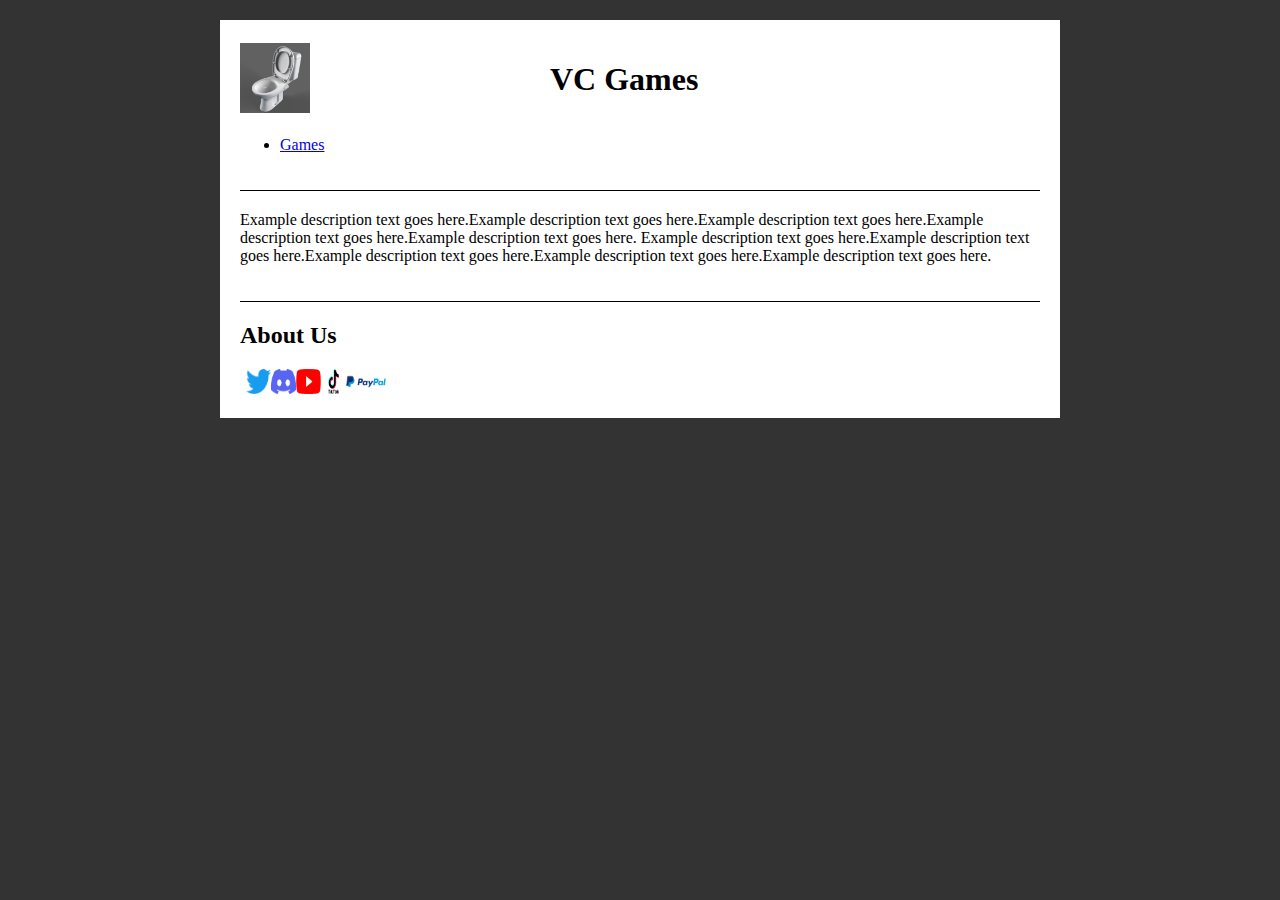
==== index.html @ bbe8e4ba "Update index.html" ====
<!DOCTYPE html>
<html>
<head>
  <link rel="stylesheet" href="styles.css">
</head>
<body>
  <div class="blank-page"></div>

  <div class="container">
    <header>
      <div class="container-header">
        <div class="logo">
          <img src="Assets/wc.jpg" alt="Logo">
        </div>
        <div class="title">
          <h1>VC Games</h1>
        </div>
      </div>
    </header>
    <ul>
      <li><a href="games.html">Games</a></li>
      <!-- Add more navigation links as needed -->
    </ul>
    <div class="description">
      <hr>
      <p>Example description text goes here.Example description text goes here.Example description text goes here.Example description text goes here.Example description text goes here.
         Example description text goes here.Example description text goes here.Example description text goes here.Example description text goes here.Example description text goes here.</p>
    </div>

    <div class="about-us">
      <hr>
      <h2>About Us</h2>
      <div class="social-icons">
        <a href="https://twitter.com/"><img src="Assets/twitterLogo.png" alt="Twitter" width="25" height="25" margin-right="6"></a>
        <a href="https://discord.gg/"><img src="Assets/discordLogo.png" alt="Discord" width="25" height="25" margin-right="6"></a>
        <a href="https://youtube.com/"><img src="Assets/youtubeLogo.png" alt="Youtube" width="25" height="25" margin-right="6"></a>
        <a href="https://tiktok.com/"><img src="Assets/tiktokLogo.png" alt="Tiktok" width="25" height="25" margin-right="6"></a>
        <a href="https://paypal.com/"><img src="Assets/paypalLogo.png" alt="Paypal" width="40" height="25" margin-right="6"></a>
      </div>
    </div>
  </div>

  <script src="script.js"></script>
</body>
</html>
---- styles.css ----
body {
  background-color: #f7f7f7;
  margin: 0;
  padding: 0;
}

.blank-page {
  background-color: #333333;
  position: fixed;
  top: 0;
  left: 0;
  width: 100%;
  height: 100%;
  z-index: -1;
}

.container {
  display: flex;
  flex-direction: column;
  background-color: #fff;
  margin: 20px auto;
  max-width: 800px;
  padding: 20px;
}

.container-header {
  display: flex;
  flex-direction: row;
  align-items: center;
  background-color: #fff;
  max-width: 800px;
}

.section-title {
  text-align: center;
}

.game {
  margin-bottom: 20px;
  text-align: center;
}

.game-description {
  margin-bottom: 10px;
}

.game-images {
  display: flex;
  justify-content: center;
  align-items: center;
}

.game-images img {
  margin: 20px;
}
img {
  max-width: 220px;
  max-height: 220px;
}

hr {
  border: none;
  border-top: 1px solid black;
  margin: 20px 0;
}
.blank {
   width: 50px;
   height: 70px;
}
.logo {
  flex: 0 0 auto; /* Add this property */
  margin-right: 240px;
}

.logo img {
  width: 70px;
  height: 70px;
}

.title {
  text-align: center;
  
}

.social-icons {
  display: flex;
  align-items: center;
  margin-left: 6px;
}
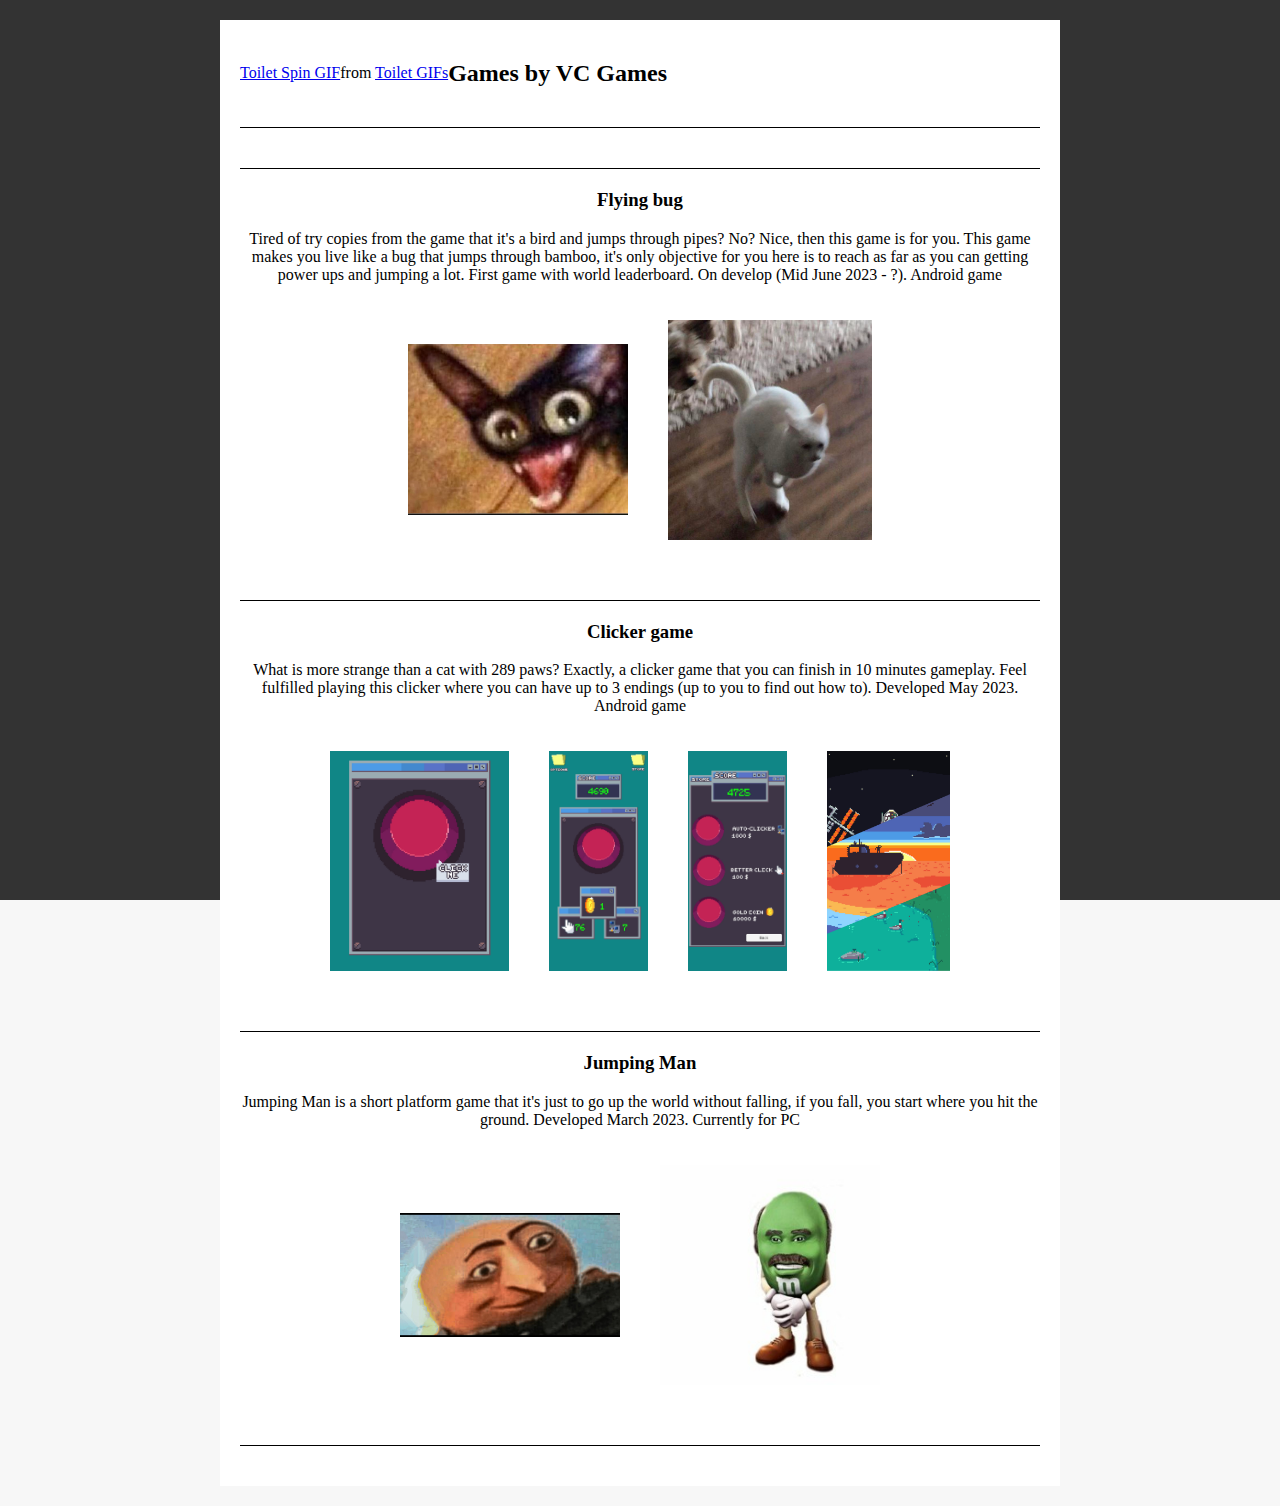
==== commit 05a42c2a: "Update index.html" ====
--- a/index.html
+++ b/index.html
@@ -5,41 +5,69 @@
 </head>
 <body>
   <div class="blank-page"></div>
+  <div class="container">
+    <div class="container-header">
+        <div class="tenor-gif-embed" data-postid="17583482" data-share-method="host" data-aspect-ratio="1" data-width="100%">
+        <a href="https://tenor.com/view/toilet-spin-toilet-bowl-spinning-gif-17583482">Toilet Spin GIF</a>from <a href="https://tenor.com/search/toilet-gifs">Toilet GIFs</a></div>
+        <script type="text/javascript" async src="https://tenor.com/embed.js"></script>
+      <div class="title">
+        <h2>Games by VC Games</h2><!-- class="section-title"-->
+      </div>
+    </div>
+    
+    <hr>
+    <div class="game">
+      <hr>
+      <h3>Flying bug</h3>
+      <div class="description">
+        <!-- Add game description here -->
+        <p>Tired of try copies from the game that it's a bird and jumps through pipes? No? Nice, then this game is for you. This game makes you live like a bug that jumps 
+          through bamboo, it's only objective for you here is to reach as far as you can getting power ups and jumping a lot. First game with world leaderboard.
+          On develop (Mid June 2023 - ?). Android game</p>
+      </div>
+      <div class="game-images">
+        <img src="Assets/game3_1.jpg">
+        <img src="Assets/game3_2.jpg">
+      </div>
+    </div>
+    
+  <div class="game">
+    <hr>
+    <h3>Clicker game</h3>
+    <div class="description">
+      <!-- Add game description here -->
+      <p>What is more strange than a cat with 289 paws? Exactly, a clicker game that you can finish in 10 minutes gameplay. Feel fulfilled playing this clicker where
+      you can have up to 3 endings (up to you to find out how to). 
+      Developed May 2023. Android game</p>
+    </div>
+    <div class="game-images">
 
-  <div class="container">
-    <header>
-      <div class="container-header">
-        <div class="logo">
-          <img src="Assets/wc.jpg" alt="Logo">
-        </div>
-        <div class="title">
-          <h1>VC Games</h1>
-        </div>
-      </div>
-    </header>
-    <ul>
-      <li><a href="games.html">Games</a></li>
-      <!-- Add more navigation links as needed -->
-    </ul>
+      <img src="Assets/clickGame1.jpg">
+      <img src="Assets/clickGame2.jpg">
+      <img src="Assets/clickGame3.jpg">
+      <img src="Assets/clickGame4.jpg">
+    </div>
+  </div>
+  <div class="game">
+    <hr>
+    <h3>Jumping Man</h3>
     <div class="description">
-      <hr>
-      <p>Example description text goes here.Example description text goes here.Example description text goes here.Example description text goes here.Example description text goes here.
-         Example description text goes here.Example description text goes here.Example description text goes here.Example description text goes here.Example description text goes here.</p>
+      <!-- Add game description here -->
+      
+      <p>Jumping Man is a short platform game that it's just to go up the world without falling, if you fall, you start where you hit the ground. 
+      Developed March 2023. Currently for PC</p>
+  
     </div>
-
-    <div class="about-us">
-      <hr>
-      <h2>About Us</h2>
-      <div class="social-icons">
-        <a href="https://twitter.com/"><img src="Assets/twitterLogo.png" alt="Twitter" width="25" height="25" margin-right="6"></a>
-        <a href="https://discord.gg/"><img src="Assets/discordLogo.png" alt="Discord" width="25" height="25" margin-right="6"></a>
-        <a href="https://youtube.com/"><img src="Assets/youtubeLogo.png" alt="Youtube" width="25" height="25" margin-right="6"></a>
-        <a href="https://tiktok.com/"><img src="Assets/tiktokLogo.png" alt="Tiktok" width="25" height="25" margin-right="6"></a>
-        <a href="https://paypal.com/"><img src="Assets/paypalLogo.png" alt="Paypal" width="40" height="25" margin-right="6"></a>
-      </div>
+    <div class="game-images">
+              <img src="Assets/game2_1.jpg">
+              <img src="Assets/game2_2.jpg">
     </div>
   </div>
 
-  <script src="script.js"></script>
+    
+    <hr>
+    <!-- Repeat the above structure for the remaining games -->
+    <!-- Add game 3, game 4, and game 5 here -->
+  </div>
 </body>
 </html>
--- a/styles.css
+++ b/styles.css
@@ -1,7 +1,10 @@
-body {
-  background-color: #f7f7f7;
-  margin: 0;
-  padding: 0;
+.about-us {
+  font-family: "Lucida Console";
+}
+
+.blank {
+  width: 50px;
+  height: 70px;
 }
 
 .blank-page {
@@ -12,6 +15,12 @@
   width: 100%;
   height: 100%;
   z-index: -1;
+}
+
+body {
+  background-color: #f7f7f7;
+  margin: 0;
+  padding: 0;
 }
 
 .container {
@@ -31,17 +40,15 @@
   max-width: 800px;
 }
 
-.section-title {
-  text-align: center;
+.description {
+  margin-bottom: 10px;
+  font-family: "Lucida Console";
 }
 
 .game {
   margin-bottom: 20px;
   text-align: center;
-}
-
-.game-description {
-  margin-bottom: 10px;
+  font-family: "Lucida Console";
 }
 
 .game-images {
@@ -53,20 +60,18 @@
 .game-images img {
   margin: 20px;
 }
-img {
-  max-width: 220px;
-  max-height: 220px;
-}
 
 hr {
   border: none;
   border-top: 1px solid black;
   margin: 20px 0;
 }
-.blank {
-   width: 50px;
-   height: 70px;
+
+img {
+  max-width: 220px;
+  max-height: 220px;
 }
+
 .logo {
   flex: 0 0 auto; /* Add this property */
   margin-right: 240px;
@@ -77,10 +82,11 @@
   height: 70px;
 }
 
-.title {
+.section-title {
   text-align: center;
-  
+  font-family: "Lucida Console";
 }
+
 
 .social-icons {
   display: flex;
@@ -88,3 +94,8 @@
   margin-left: 6px;
 }
 
+.title {
+  text-align: center;
+  font-family: "Lucida Console";
+  
+}
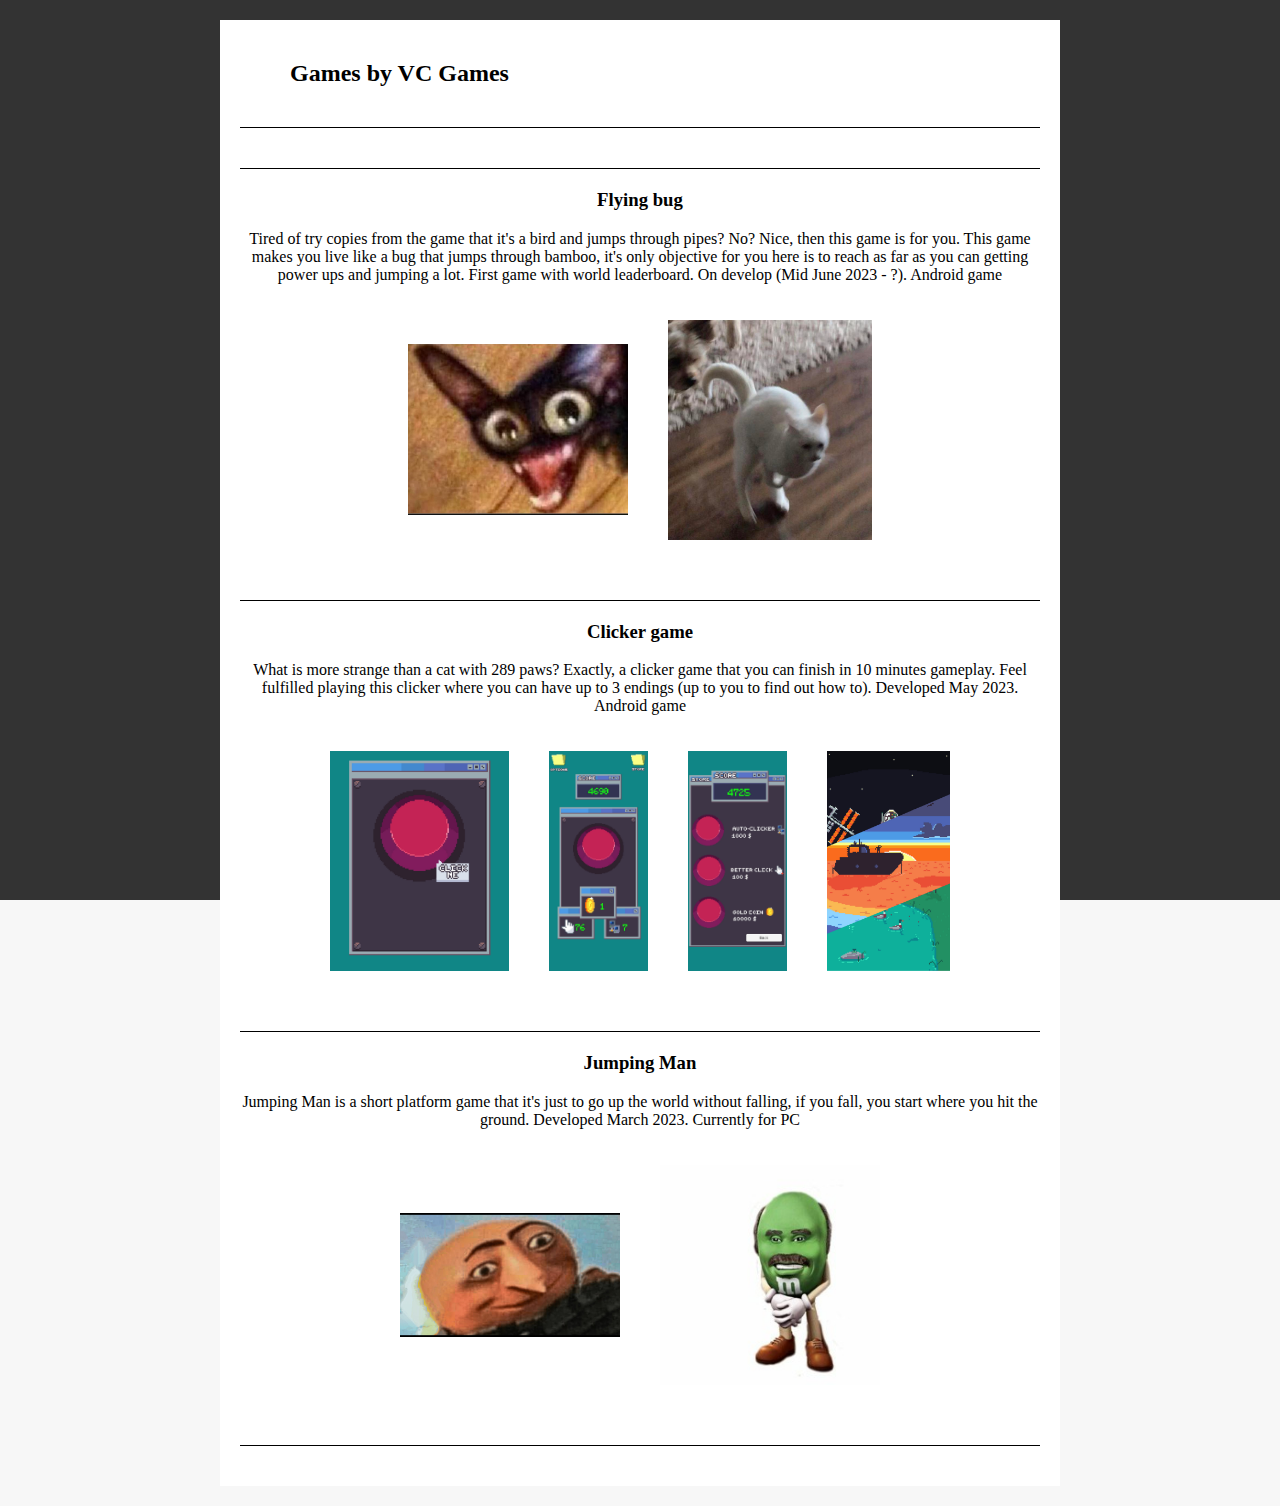
==== commit bbe8de55: "Update index.html" ====
--- a/index.html
+++ b/index.html
@@ -7,8 +7,9 @@
   <div class="blank-page"></div>
   <div class="container">
     <div class="container-header">
-        <div class="tenor-gif-embed" data-postid="17583482" data-share-method="host" data-aspect-ratio="1" data-width="100%">
-        <a href="https://tenor.com/view/toilet-spin-toilet-bowl-spinning-gif-17583482">Toilet Spin GIF</a>from <a href="https://tenor.com/search/toilet-gifs">Toilet GIFs</a></div>
+        <div class="tenor-gif-embed" data-postid="17583482" data-share-method="host" data-aspect-ratio="1" style="width: 50px; height: 50px;">
+            <a href="https://tenor.com/view/toilet-spin-toilet-bowl-spinning-gif-17583482"></a>
+        </div>
         <script type="text/javascript" async src="https://tenor.com/embed.js"></script>
       <div class="title">
         <h2>Games by VC Games</h2><!-- class="section-title"-->
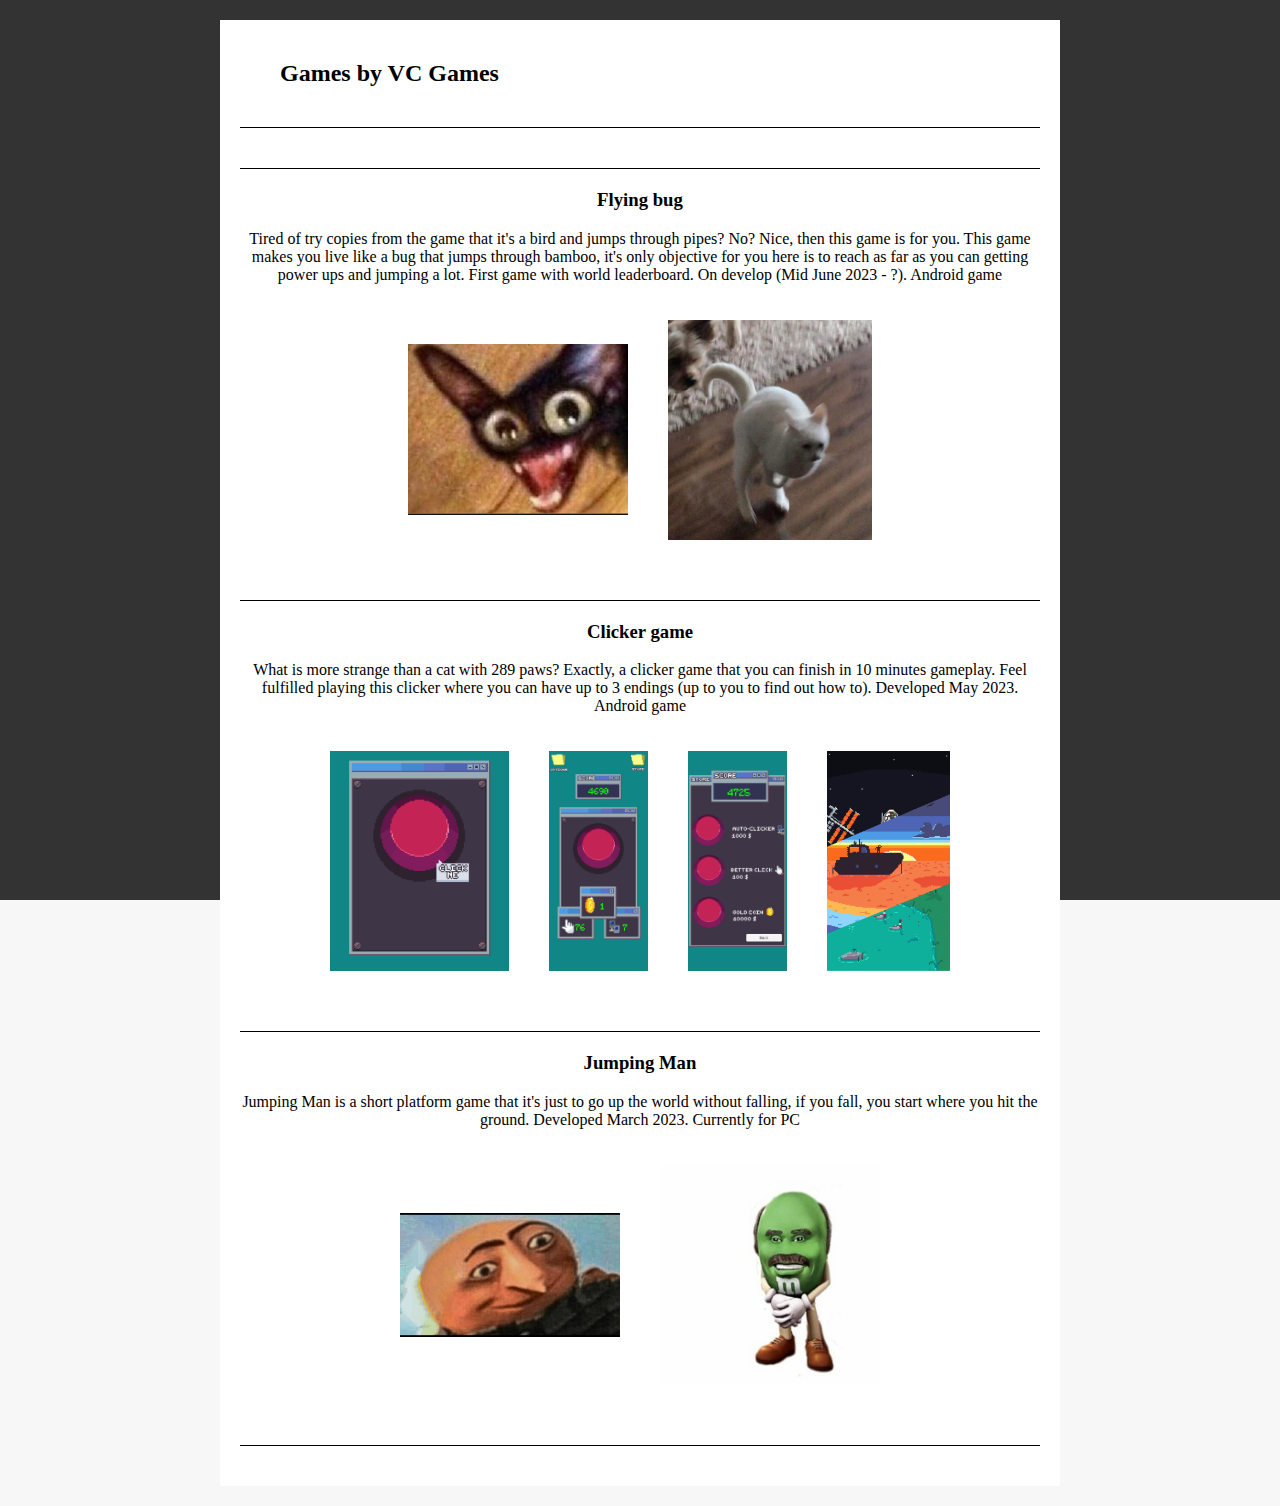
==== commit adaa0dda: "Update index.html" ====
--- a/index.html
+++ b/index.html
@@ -7,7 +7,7 @@
   <div class="blank-page"></div>
   <div class="container">
     <div class="container-header">
-        <div class="tenor-gif-embed" data-postid="17583482" data-share-method="host" data-aspect-ratio="1" style="width: 50px; height: 50px;">
+        <div style="width:5%;position:relative;">
             <a href="https://tenor.com/view/toilet-spin-toilet-bowl-spinning-gif-17583482"></a>
         </div>
         <script type="text/javascript" async src="https://tenor.com/embed.js"></script>
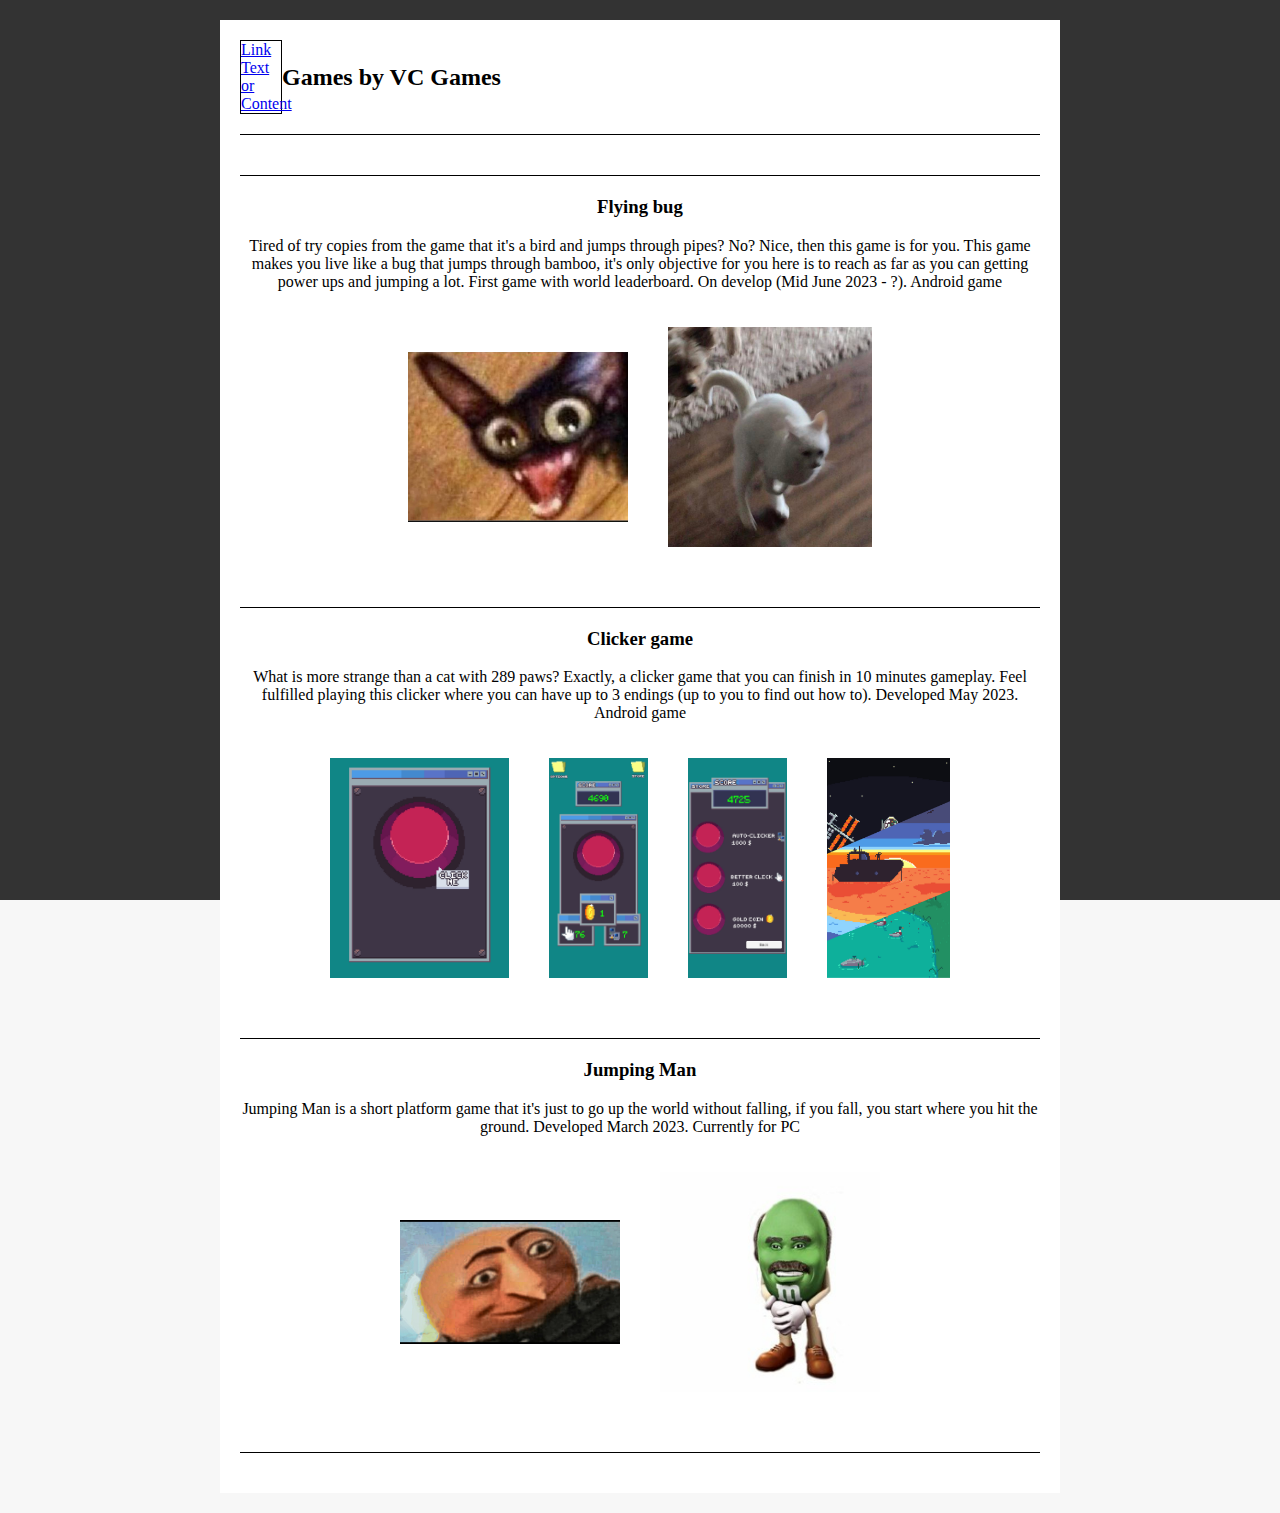
==== commit 6d2442b3: "Update index.html" ====
--- a/index.html
+++ b/index.html
@@ -7,8 +7,8 @@
   <div class="blank-page"></div>
   <div class="container">
     <div class="container-header">
-        <div style="width:5%;position:relative;">
-            <a href="https://tenor.com/view/toilet-spin-toilet-bowl-spinning-gif-17583482"></a>
+        <div style="width: 5%; position: relative; border: 1px solid black;">
+          <a href="https://tenor.com/view/toilet-spin-toilet-bowl-spinning-gif-17583482">Link Text or Content</a>
         </div>
         <script type="text/javascript" async src="https://tenor.com/embed.js"></script>
       <div class="title">
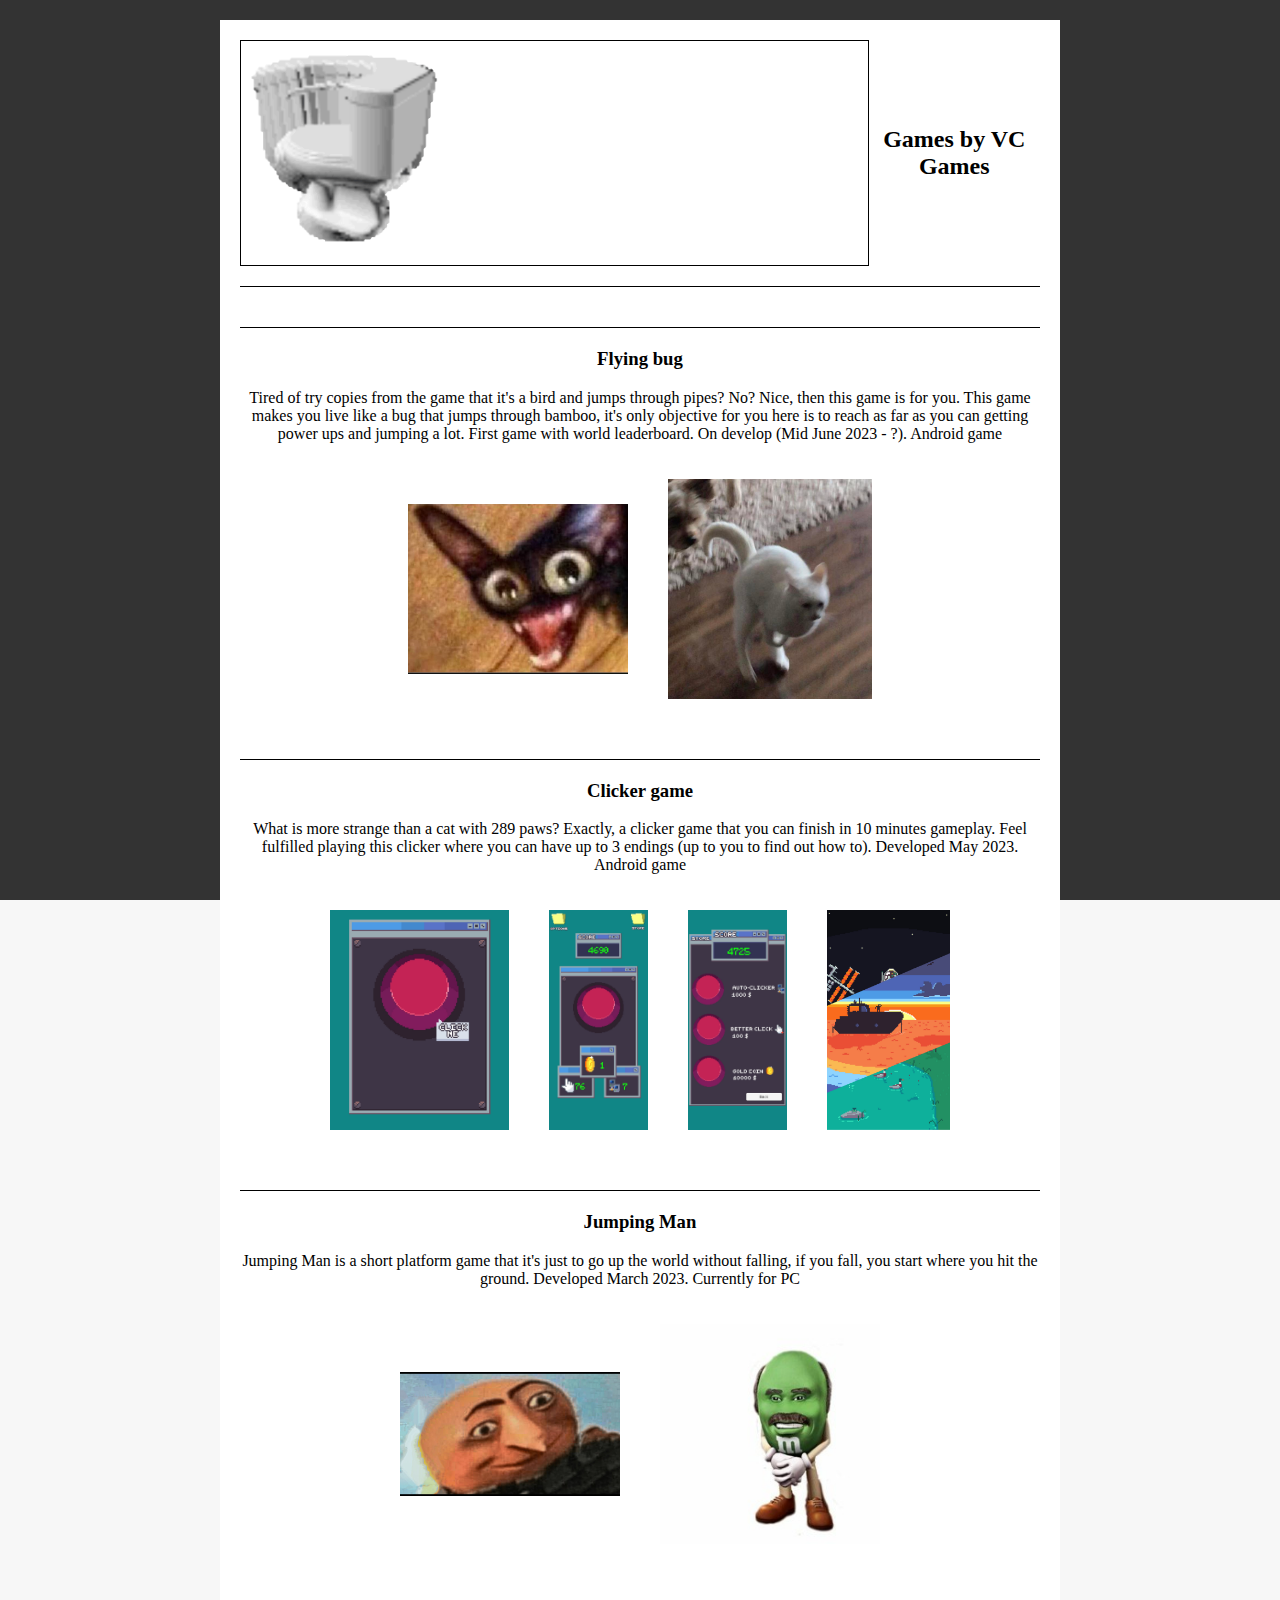
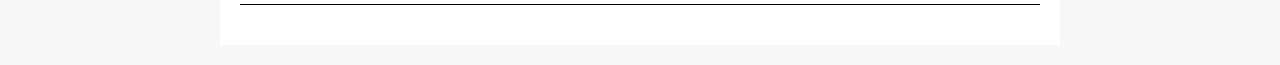
==== commit 2df36107: "Update index.html" ====
--- a/index.html
+++ b/index.html
@@ -7,8 +7,8 @@
   <div class="blank-page"></div>
   <div class="container">
     <div class="container-header">
-        <div style="width: 5%; position: relative; border: 1px solid black;">
-          <a href="https://tenor.com/view/toilet-spin-toilet-bowl-spinning-gif-17583482">Link Text or Content</a>
+        <div style="width: 100%; position: relative; border: 1px solid black;">
+          <img src="Assets/logoSpin.gif">
         </div>
         <script type="text/javascript" async src="https://tenor.com/embed.js"></script>
       <div class="title">
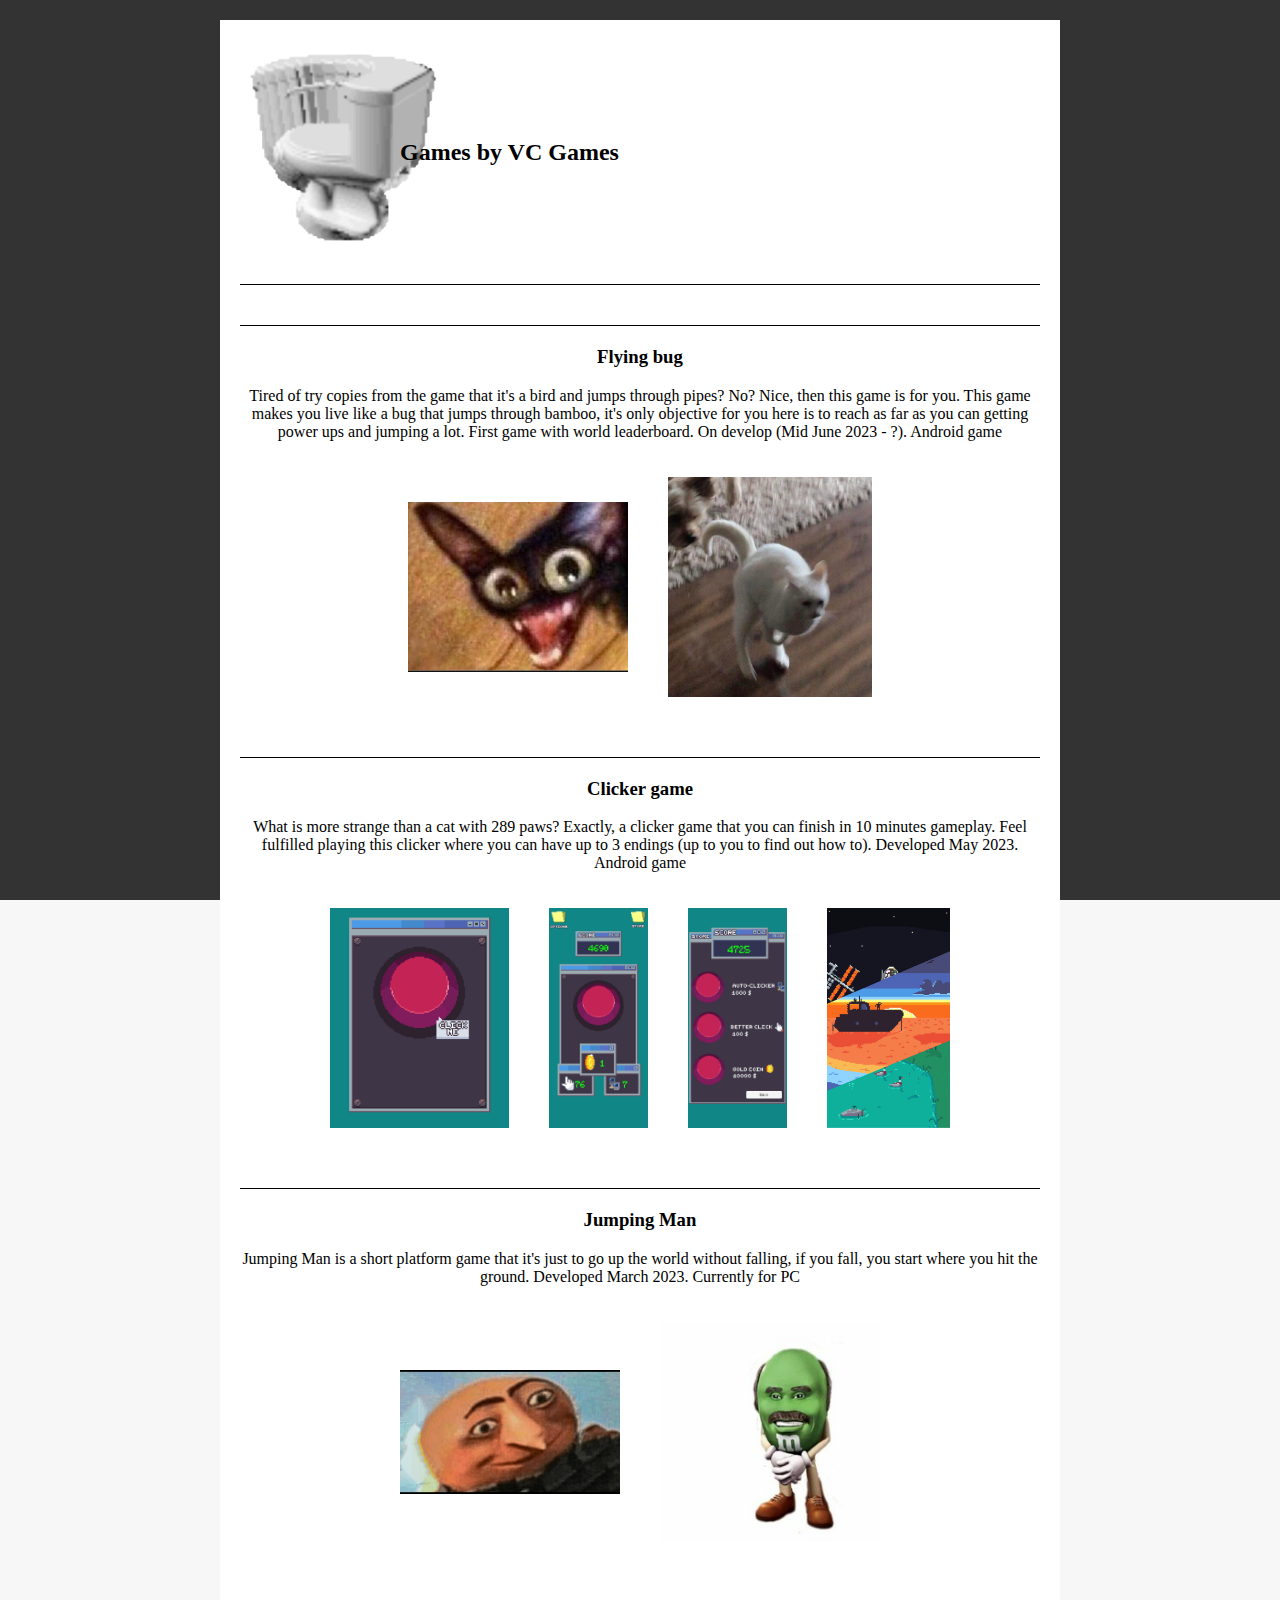
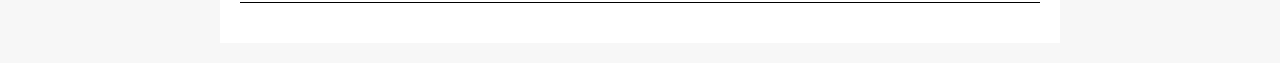
==== commit 268796e0: "Update index.html" ====
--- a/index.html
+++ b/index.html
@@ -7,10 +7,9 @@
   <div class="blank-page"></div>
   <div class="container">
     <div class="container-header">
-        <div style="width: 100%; position: relative; border: 1px solid black;">
+        <div style="width: 20%">
           <img src="Assets/logoSpin.gif">
         </div>
-        <script type="text/javascript" async src="https://tenor.com/embed.js"></script>
       <div class="title">
         <h2>Games by VC Games</h2><!-- class="section-title"-->
       </div>
